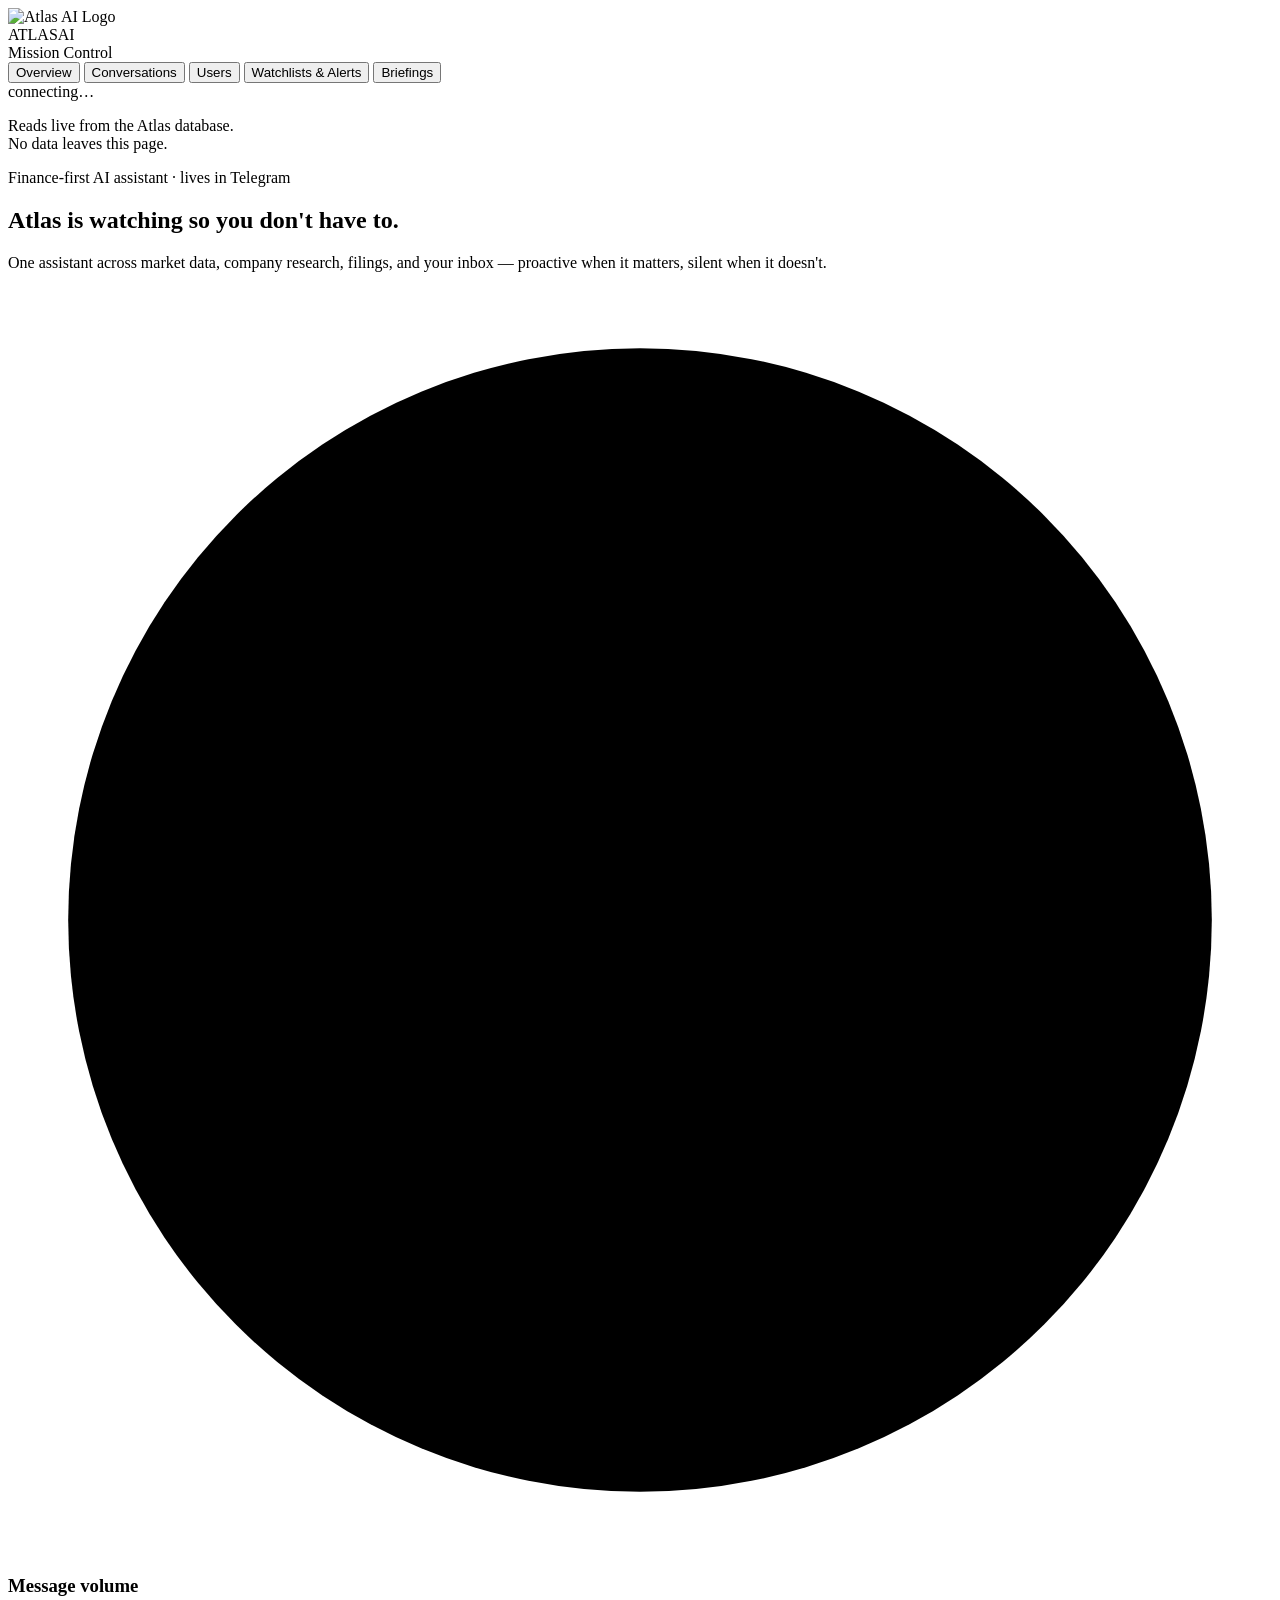
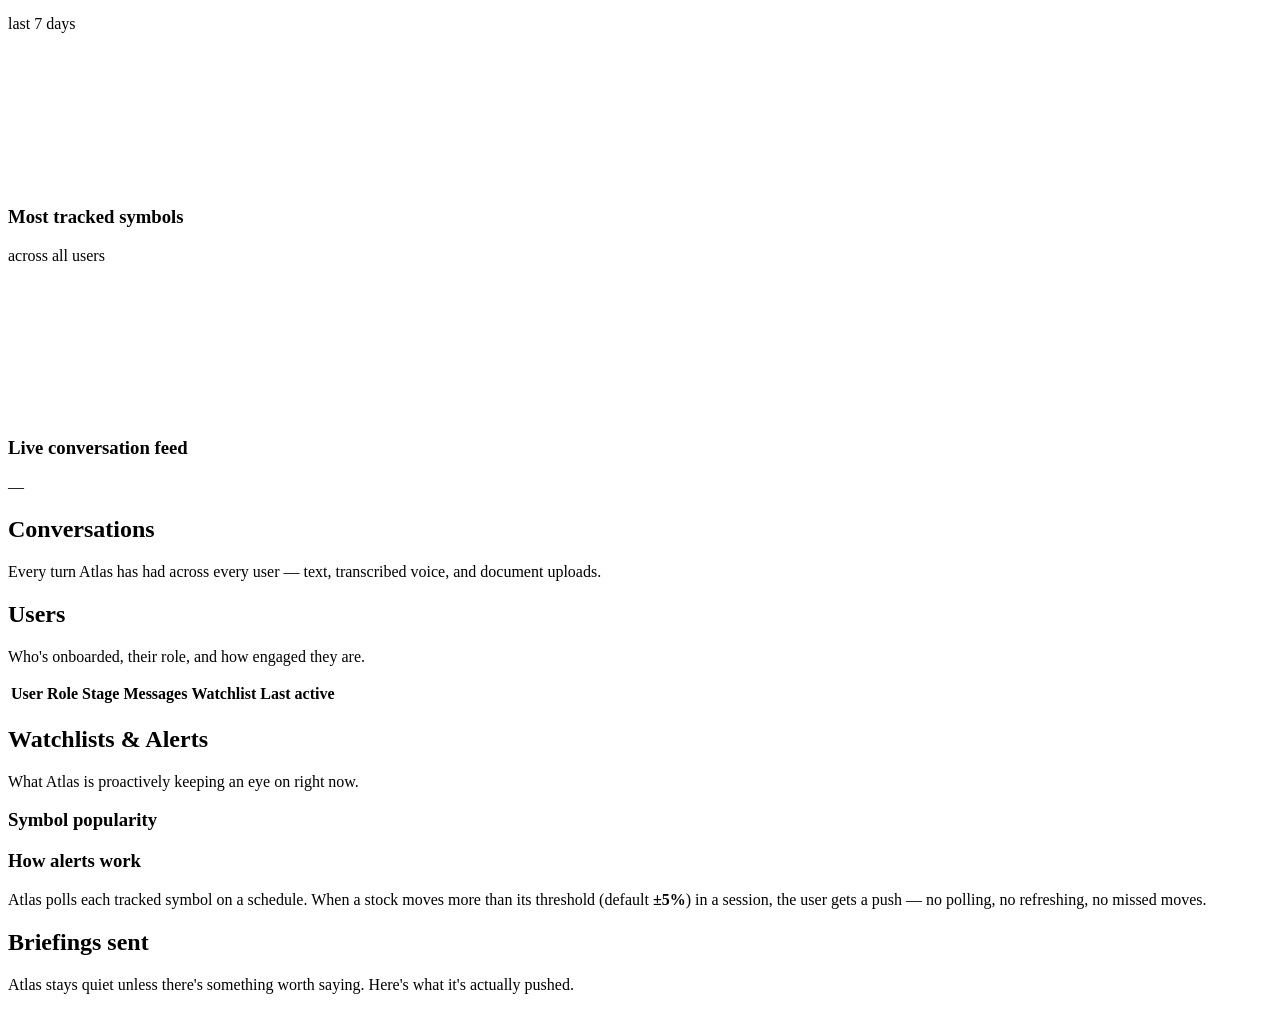
==== dashboard/index.html @ dcb66552 "Build Atlas AI financial assistant" ====
<!DOCTYPE html>
<html lang="en">
<head>
  <meta charset="UTF-8" />

  <meta
    name="viewport"
    content="width=device-width, initial-scale=1.0"
  />

  <meta
    name="description"
    content="Atlas AI Mission Control Dashboard"
  />

  <title>Atlas AI — Mission Control</title>

  <!-- Dashboard styles -->
  <link rel="stylesheet" href="/style.css" />

  <!-- Fonts -->
  <link rel="preconnect" href="https://fonts.googleapis.com" />
  <link rel="preconnect" href="https://fonts.gstatic.com" crossorigin />

  <link
    href="https://fonts.googleapis.com/css2?family=Inter:wght@400;500;600;700&family=JetBrains+Mono:wght@400;500;600&display=swap"
    rel="stylesheet"
  />
</head>

<body>

  <div class="app-shell">

    <!-- ======================================================
         SIDEBAR
    ======================================================= -->
    <aside class="sidebar">

      <!-- Logo / Brand -->
      <div class="brand">

        <div class="brand-logo">
          <img
            src="/assets/logo.png"
            alt="Atlas AI Logo"
          />
        </div>

        <div class="brand-copy">

          <div class="brand-name">
            ATLAS<span>AI</span>
          </div>

          <div class="brand-sub">
            Mission Control
          </div>

        </div>

      </div>


      <!-- Navigation -->
      <nav class="nav">

        <button
          class="nav-item is-active"
          data-view="overview"
          type="button"
        >
          <span class="nav-dot"></span>
          Overview
        </button>


        <button
          class="nav-item"
          data-view="conversations"
          type="button"
        >
          <span class="nav-dot"></span>
          Conversations
        </button>


        <button
          class="nav-item"
          data-view="users"
          type="button"
        >
          <span class="nav-dot"></span>
          Users
        </button>


        <button
          class="nav-item"
          data-view="watchlists"
          type="button"
        >
          <span class="nav-dot"></span>
          Watchlists &amp; Alerts
        </button>


        <button
          class="nav-item"
          data-view="briefings"
          type="button"
        >
          <span class="nav-dot"></span>
          Briefings
        </button>

      </nav>


      <!-- Sidebar status -->
      <div class="sidebar-footer">

        <div class="pulse-row">

          <span class="pulse-dot"></span>

          <span id="connection-status">
            connecting…
          </span>

        </div>

        <p class="footer-note">
          Reads live from the Atlas database.
          <br />
          No data leaves this page.
        </p>

      </div>

    </aside>


    <!-- ======================================================
         MAIN CONTENT
    ======================================================= -->
    <main class="main-content">


      <!-- ====================================================
           OVERVIEW
      ===================================================== -->
      <section
        class="view is-active"
        id="view-overview"
      >

        <header class="hero">


          <!-- Hero text -->
          <div class="hero-copy">

            <p class="eyebrow">
              Finance-first AI assistant · lives in Telegram
            </p>

            <h1>
              Atlas is watching
              <span class="accent">
                so you don't have to.
              </span>
            </h1>

            <p class="hero-sub">
              One assistant across market data,
              company research, filings, and your inbox —
              proactive when it matters,
              silent when it doesn't.
            </p>


            <!-- Dynamic stats -->
            <div
              class="hero-stats"
              id="hero-stats"
            >
            </div>

          </div>


          <!-- Hero Orbit -->
          <div
            class="hero-orbit"
            id="hero-orbit"
            aria-hidden="true"
          >

            <svg
              viewBox="0 0 420 420"
              class="orbit-svg"
            >

              <circle
                cx="210"
                cy="210"
                r="90"
                class="orbit-ring ring-1"
              ></circle>

              <circle
                cx="210"
                cy="210"
                r="140"
                class="orbit-ring ring-2"
              ></circle>

              <circle
                cx="210"
                cy="210"
                r="190"
                class="orbit-ring ring-3"
              ></circle>


              <circle
                cx="210"
                cy="210"
                r="46"
                class="orbit-core"
              ></circle>


              <text
                x="210"
                y="205"
                class="orbit-core-label"
                text-anchor="middle"
              >
                ATLAS
              </text>


              <text
                x="210"
                y="222"
                class="orbit-core-sub"
                text-anchor="middle"
              >
                LIVE
              </text>


              <!-- Symbols added by app.js -->
              <g id="orbit-symbols"></g>

            </svg>

          </div>

        </header>


        <!-- ==================================================
             CHARTS
        =================================================== -->
        <div class="grid-2">


          <!-- Message volume -->
          <div class="card">

            <div class="card-head">

              <h3>
                Message volume
              </h3>

              <span class="card-sub">
                last 7 days
              </span>

            </div>


            <div class="chart-container">

              <canvas
                id="chart-volume"
              ></canvas>

            </div>

          </div>


          <!-- Symbols chart -->
          <div class="card">

            <div class="card-head">

              <h3>
                Most tracked symbols
              </h3>

              <span class="card-sub">
                across all users
              </span>

            </div>


            <div class="chart-container">

              <canvas
                id="chart-symbols"
              ></canvas>

            </div>

          </div>

        </div>


        <!-- ==================================================
             LIVE CONVERSATION FEED
        =================================================== -->
        <div class="card">

          <div class="card-head">

            <h3>
              Live conversation feed
            </h3>

            <span
              class="card-sub"
              id="feed-count"
            >
              —
            </span>

          </div>


          <div
            class="feed"
            id="feed-overview"
          >
          </div>

        </div>

      </section>



      <!-- ====================================================
           CONVERSATIONS
      ===================================================== -->
      <section
        class="view"
        id="view-conversations"
      >

        <div class="view-header">

          <h2>
            Conversations
          </h2>

          <p class="view-sub">
            Every turn Atlas has had across every user —
            text, transcribed voice, and document uploads.
          </p>

        </div>


        <div class="card">

          <div
            class="feed feed-tall"
            id="feed-full"
          >
          </div>

        </div>

      </section>



      <!-- ====================================================
           USERS
      ===================================================== -->
      <section
        class="view"
        id="view-users"
      >

        <div class="view-header">

          <h2>
            Users
          </h2>

          <p class="view-sub">
            Who's onboarded, their role,
            and how engaged they are.
          </p>

        </div>


        <div class="card">

          <div class="table-wrapper">

            <table
              class="data-table"
              id="users-table"
            >

              <thead>

                <tr>
                  <th>User</th>
                  <th>Role</th>
                  <th>Stage</th>
                  <th>Messages</th>
                  <th>Watchlist</th>
                  <th>Last active</th>
                </tr>

              </thead>


              <tbody>
              </tbody>

            </table>

          </div>

        </div>

      </section>



      <!-- ====================================================
           WATCHLISTS & ALERTS
      ===================================================== -->
      <section
        class="view"
        id="view-watchlists"
      >

        <div class="view-header">

          <h2>
            Watchlists &amp; Alerts
          </h2>

          <p class="view-sub">
            What Atlas is proactively keeping
            an eye on right now.
          </p>

        </div>


        <div class="grid-2">


          <!-- Popular symbols -->
          <div class="card">

            <div class="card-head">

              <h3>
                Symbol popularity
              </h3>

            </div>


            <div
              id="symbol-bars"
              class="bar-list"
            >
            </div>

          </div>


          <!-- Alerts explanation -->
          <div class="card">

            <div class="card-head">

              <h3>
                How alerts work
              </h3>

            </div>


            <p class="explain-text">

              Atlas polls each tracked symbol on a schedule.

              When a stock moves more than its threshold
              (default <strong>±5%</strong>)
              in a session, the user gets a push —

              no polling, no refreshing,
              no missed moves.

            </p>


            <div
              class="mini-stat-row"
              id="alert-mini-stats"
            >
            </div>

          </div>

        </div>

      </section>



      <!-- ====================================================
           BRIEFINGS
      ===================================================== -->
      <section
        class="view"
        id="view-briefings"
      >

        <div class="view-header">

          <h2>
            Briefings sent
          </h2>

          <p class="view-sub">
            Atlas stays quiet unless there's something
            worth saying. Here's what it's actually pushed.
          </p>

        </div>


        <div class="card">

          <div
            class="feed feed-tall"
            id="feed-briefings"
          >
          </div>

        </div>

      </section>


    </main>

  </div>


  <!-- ======================================================
       IMPORTANT:
       Chart.js MUST load before app.js
  ======================================================= -->

  <script
    src="https://cdn.jsdelivr.net/npm/chart.js@4.4.7/dist/chart.umd.min.js"
  ></script>

  <script src="/app.js"></script>

</body>
</html>
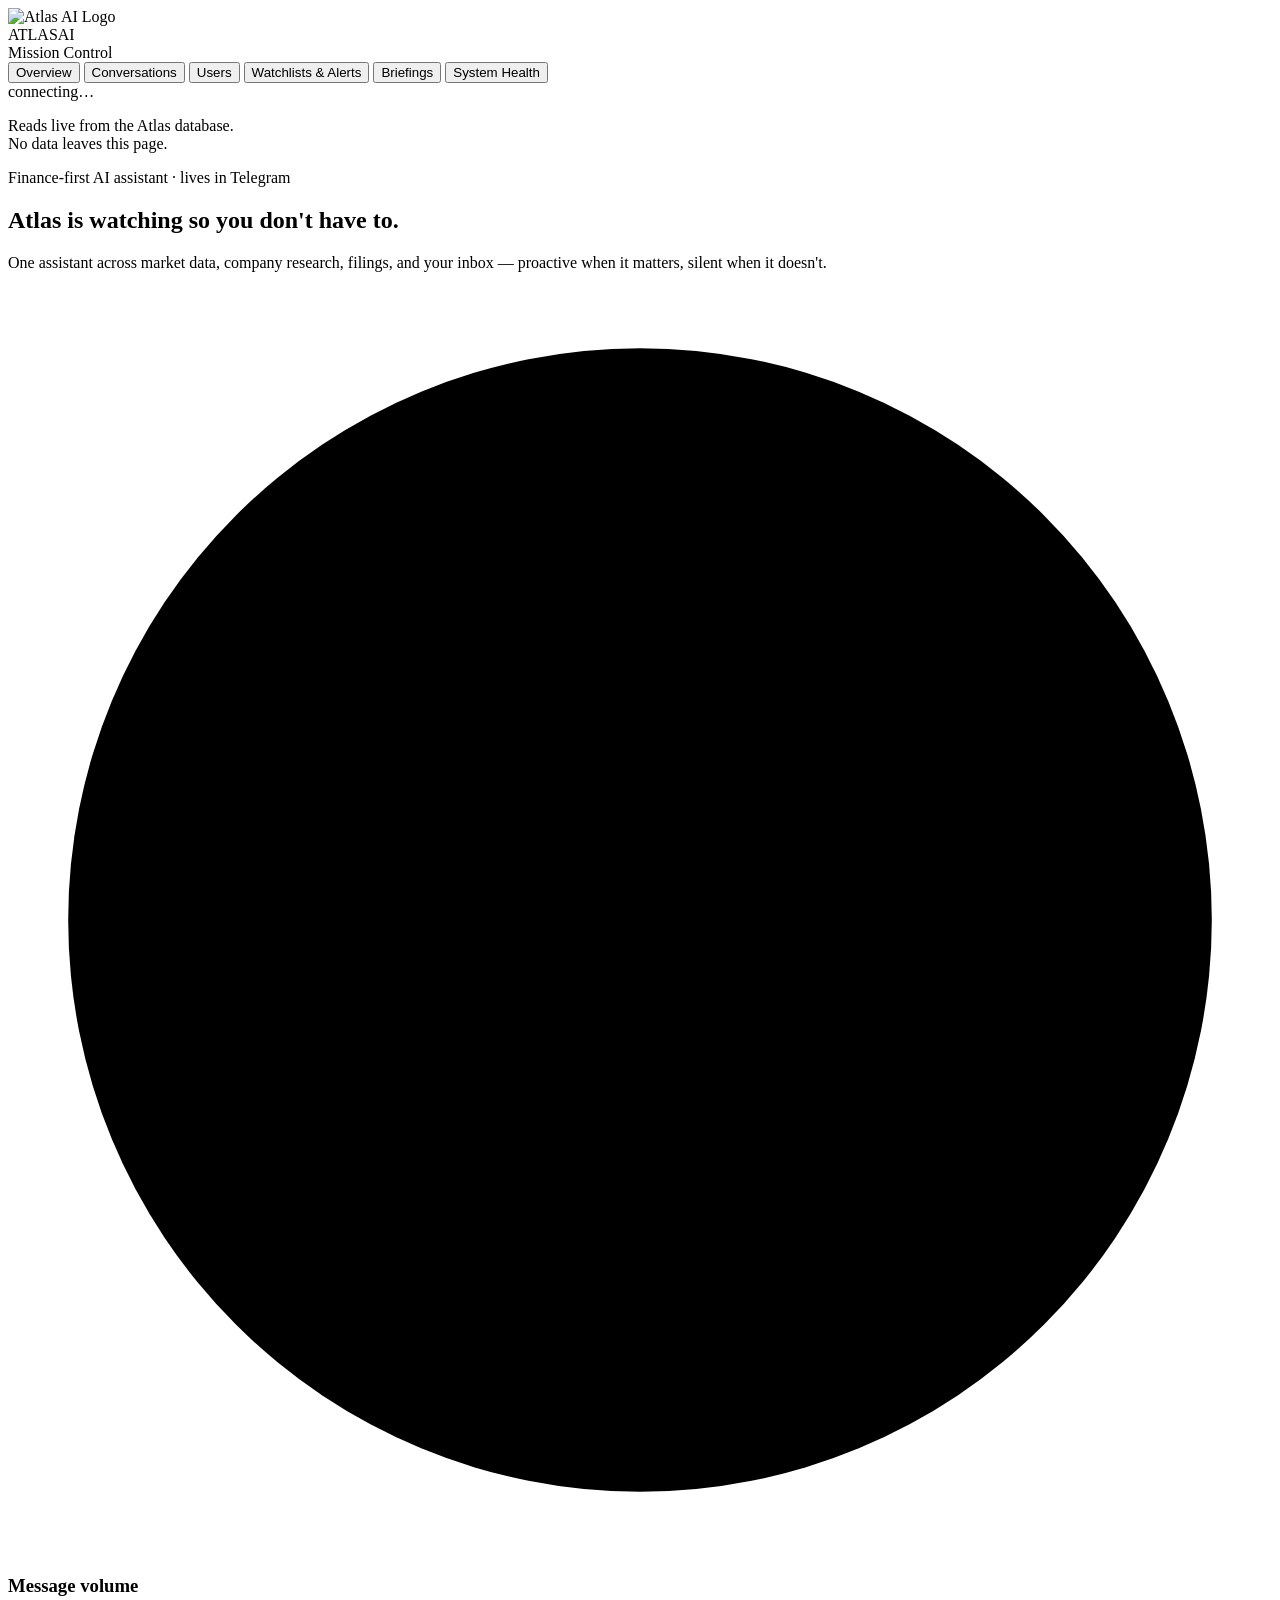
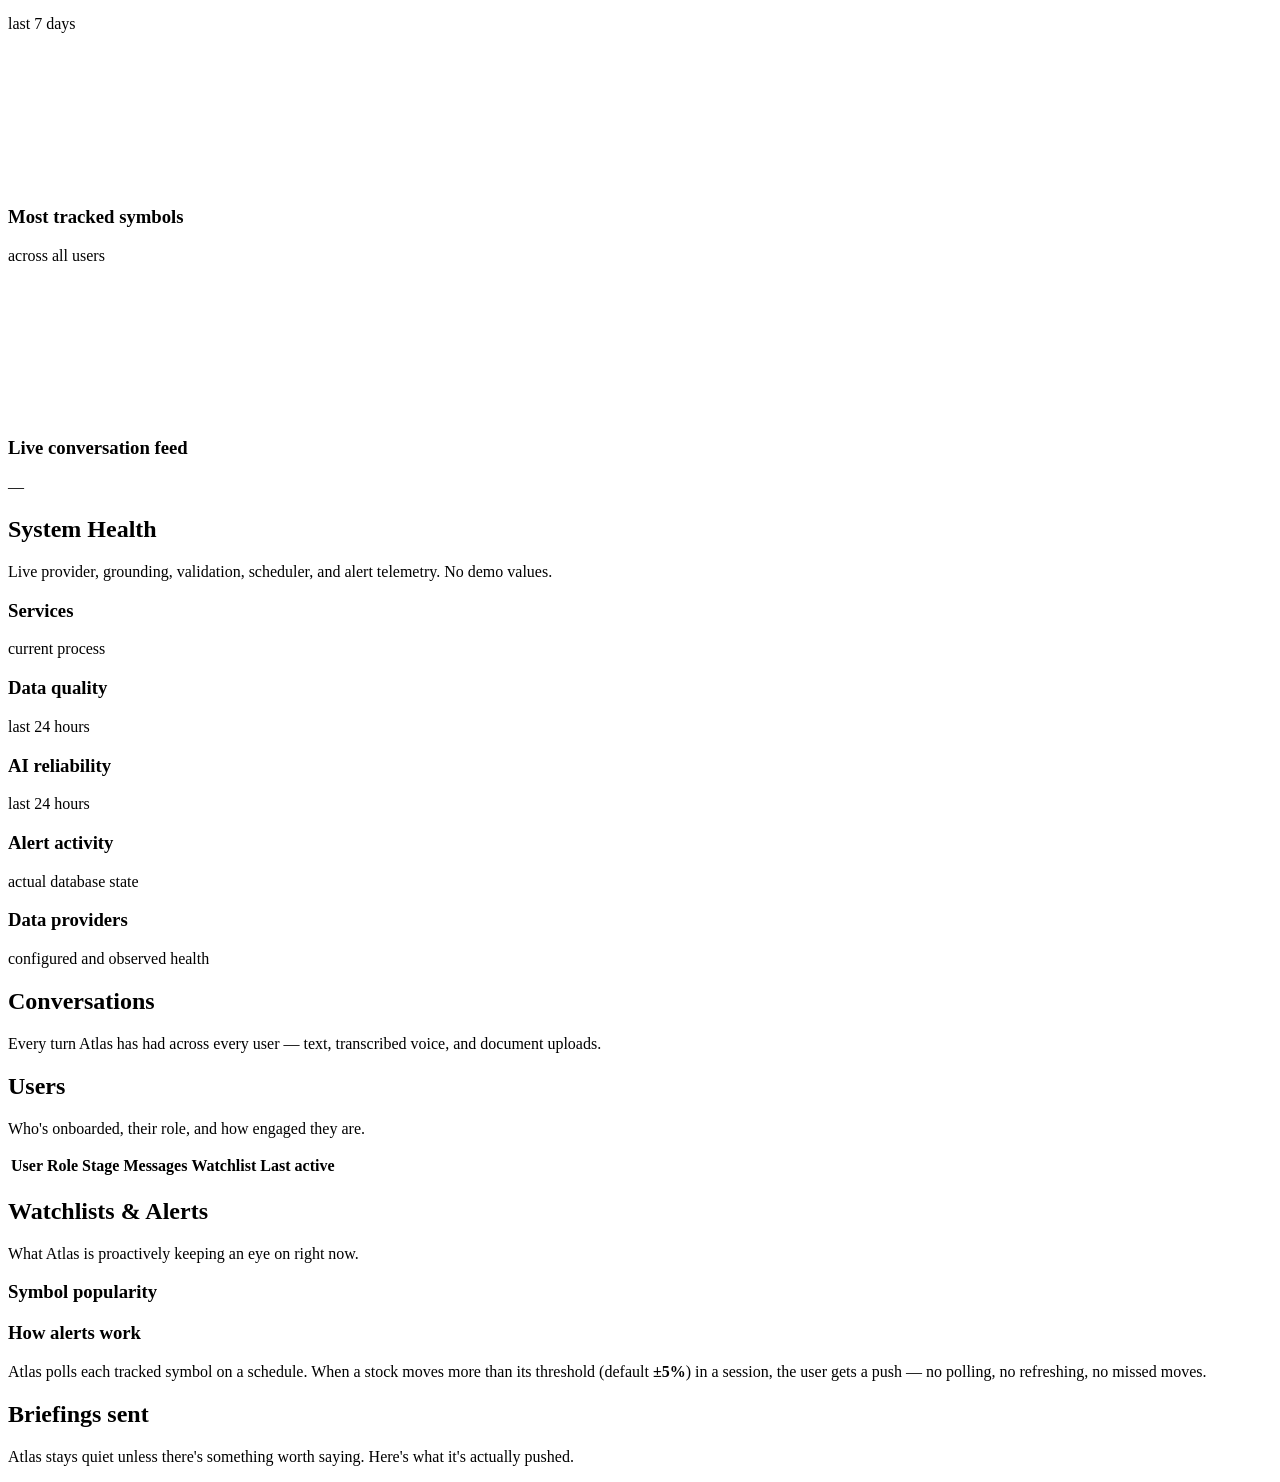
==== commit 9df62153: "Finalize Atlas AI financial intelligence platform" ====
--- a/dashboard/index.html
+++ b/dashboard/index.html
@@ -21,6 +21,7 @@
   <!-- Fonts -->
   <link rel="preconnect" href="https://fonts.googleapis.com" />
   <link rel="preconnect" href="https://fonts.gstatic.com" crossorigin />
+  <script src="/logout.js" defer></script>
 
   <link
     href="https://fonts.googleapis.com/css2?family=Inter:wght@400;500;600;700&family=JetBrains+Mono:wght@400;500;600&display=swap"
@@ -114,6 +115,15 @@
           Briefings
         </button>
 
+        <button
+          class="nav-item"
+          data-view="reliability"
+          type="button"
+        >
+          <span class="nav-dot"></span>
+          System Health
+        </button>
+
       </nav>
 
 
@@ -355,6 +365,20 @@
 
       </section>
 
+      <section class="view" id="view-reliability">
+        <div class="view-header">
+          <h2>System Health</h2>
+          <p class="view-sub">Live provider, grounding, validation, scheduler, and alert telemetry. No demo values.</p>
+        </div>
+        <div class="grid-2">
+          <div class="card"><div class="card-head"><h3>Services</h3><span class="card-sub">current process</span></div><div class="mini-stat-row" id="health-services"></div></div>
+          <div class="card"><div class="card-head"><h3>Data quality</h3><span class="card-sub">last 24 hours</span></div><div class="mini-stat-row" id="health-data-quality"></div></div>
+          <div class="card"><div class="card-head"><h3>AI reliability</h3><span class="card-sub">last 24 hours</span></div><div class="mini-stat-row" id="health-ai"></div></div>
+          <div class="card"><div class="card-head"><h3>Alert activity</h3><span class="card-sub">actual database state</span></div><div class="mini-stat-row" id="health-alerts"></div></div>
+          <div class="card"><div class="card-head"><h3>Data providers</h3><span class="card-sub">configured and observed health</span></div><div class="mini-stat-row" id="health-providers"></div></div>
+        </div>
+      </section>
+
 
 
       <!-- ====================================================
@@ -589,4 +613,4 @@
   <script src="/app.js"></script>
 
 </body>
-</html>+</html>
